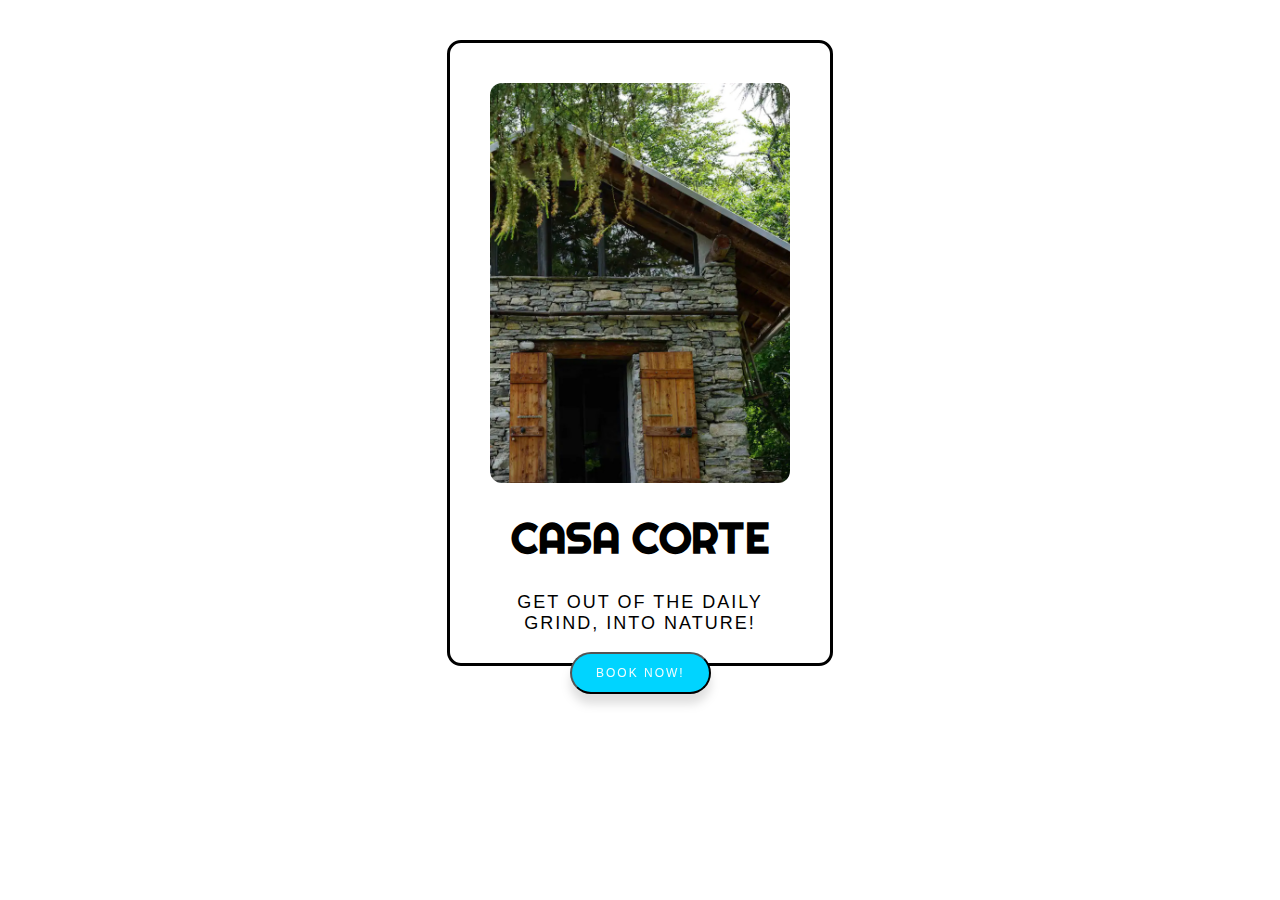
==== index.html @ 41e10824 "card finish" ====
<!DOCTYPE html>
<html lang="en">

<head>
  <meta charset="UTF-8">
  <meta http-equiv="X-UA-Compatible" content="IE=edge">
  <meta name="viewport" content="width=device-width, initial-scale=1.0">
  <title>Casa Corte</title>
  <link rel="stylesheet" href="style.css">
</head>

<body>
  <!-- Keep this div with the class card! -->
  <div class="card">
    <!-- Write your markup in here! Feel free to delete the title and the text! -->
      <div class="image"> </div>
      <h1>Casa Corte</h1>
      <p>Get out of the daily<br/>grind, into nature!</p>
      <div>
        <a href="https://www.airbnb.ch/rooms/12090847?source_impression_id=p3_1684247095_Ux4%2FIPW5lAQCP%2BaA"> <button class="button">BOOK NOW!</button>
        </a>
      </div>
  </div>
</body>
</html>
---- style.css ----
/** 
 * A very basic CSS reset:
 * More about CSS resets: https://meyerweb.com/eric/tools/css/reset/
 */
 @import url('https://fonts.googleapis.com/css2?family=Righteous&display=swap');


  /** 
   * Card sizing and positioning.
   * Don't mess with this!
   */

  
  .card {
    width: 300px;
    height: 540px;
    margin: 40px auto 0 auto;
  }

  
  /** 
   * Just some styling to make the card visible.
   * Feel free to change this!
   */
  
  .card {
    border-style: solid;
    border-color: black;
    border-radius: 14px;
    padding: 40px;
  }

  .image {
    width: 100%;
    height: 400px;
    background: url(Images/casa_corte.jpg);
    background-size: cover;
    background-position: center;
    border-radius: 12px;
  }
  
  h1{
    font-family: 'Righteous', sans-serif;
    text-align: center;
    color: black;
    text-transform: uppercase;
    font-size: 42px;
  }

  p {
    color: black;
    font-family: 'Lato', sans-serif;
    text-align: center;
    font-size: 18px;
    letter-spacing: 2px;  
    text-transform: uppercase;
  }

  .button {
    margin-left: 80px;
    background: rgba(0, 212, 255);;
    filter: drop-shadow(0 10px 5px rgba(0,0,0,0.125));
    color: rgba(255,255,255,0.95);
    padding: 12px 24px;
    border-radius: 24px;
    font-size: 12px;
    letter-spacing: 2px;  
  }
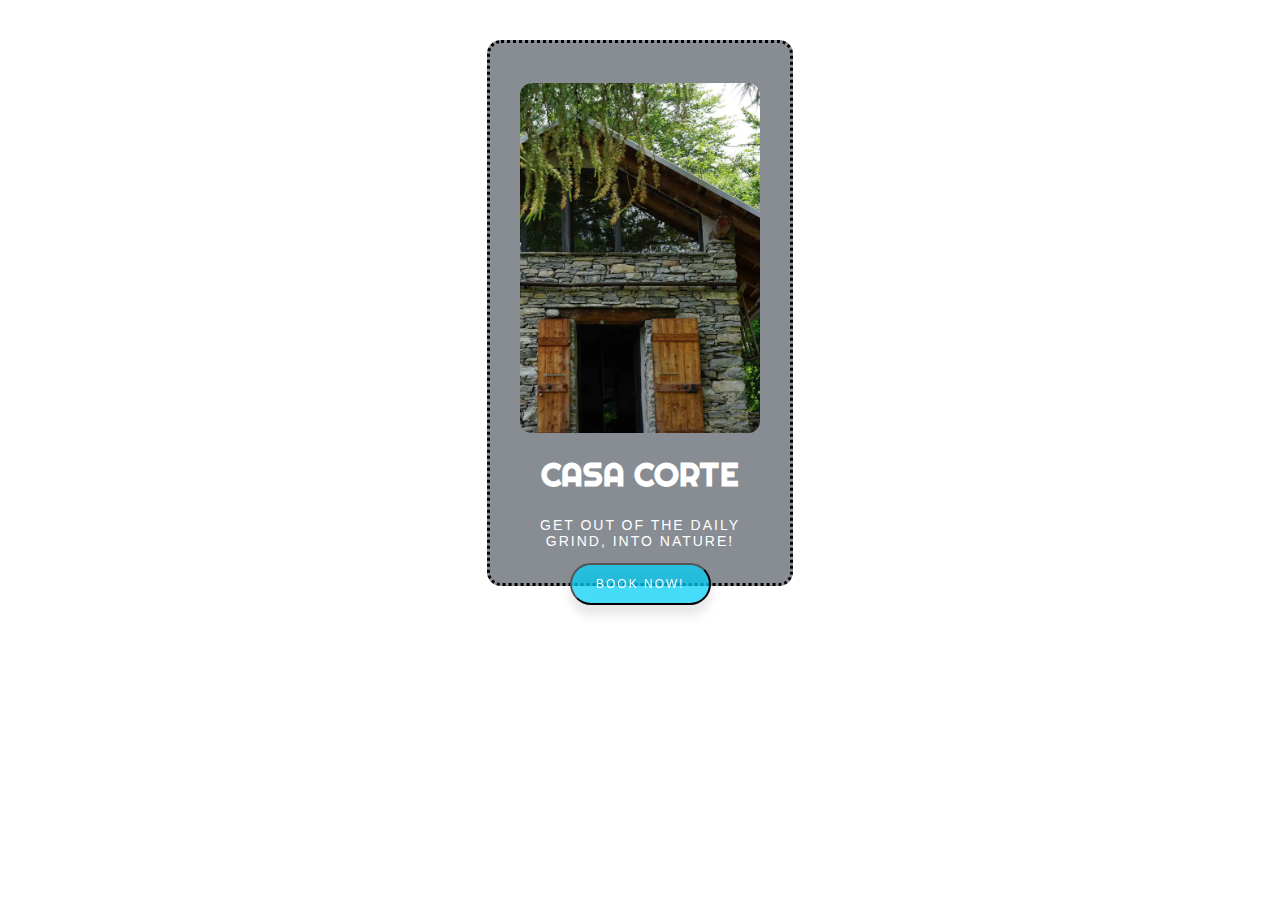
==== commit e99083c4: "finish" ====
--- a/index.html
+++ b/index.html
@@ -7,6 +7,13 @@
   <meta name="viewport" content="width=device-width, initial-scale=1.0">
   <title>Casa Corte</title>
   <link rel="stylesheet" href="style.css">
+  <style>
+    body {
+      background-image: url(Images/Background.jpg);
+      background-size: cover;
+      background-position: center;
+    }
+  </style>
 </head>
 
 <body>
--- a/style.css
+++ b/style.css
@@ -22,43 +22,44 @@
    * Just some styling to make the card visible.
    * Feel free to change this!
    */
-  
+
   .card {
-    border-style: solid;
+    background-color: rgba(17, 25, 40, 0.5);
+    border-style: dotted;
     border-color: black;
     border-radius: 14px;
-    padding: 40px;
   }
 
   .image {
-    width: 100%;
-    height: 400px;
+    width: 80%;
+    height: 350px;
     background: url(Images/casa_corte.jpg);
     background-size: cover;
-    background-position: center;
+    margin-left: 30px;
+    margin-top: 40px;
     border-radius: 12px;
   }
   
   h1{
     font-family: 'Righteous', sans-serif;
     text-align: center;
-    color: black;
+    color: white;
     text-transform: uppercase;
-    font-size: 42px;
+    font-size: 32px;
   }
 
   p {
-    color: black;
+    color: white;
     font-family: 'Lato', sans-serif;
     text-align: center;
-    font-size: 18px;
+    font-size: 14px;
     letter-spacing: 2px;  
     text-transform: uppercase;
   }
 
   .button {
     margin-left: 80px;
-    background: rgba(0, 212, 255);;
+    background: rgba(0, 212, 255,0.7);
     filter: drop-shadow(0 10px 5px rgba(0,0,0,0.125));
     color: rgba(255,255,255,0.95);
     padding: 12px 24px;
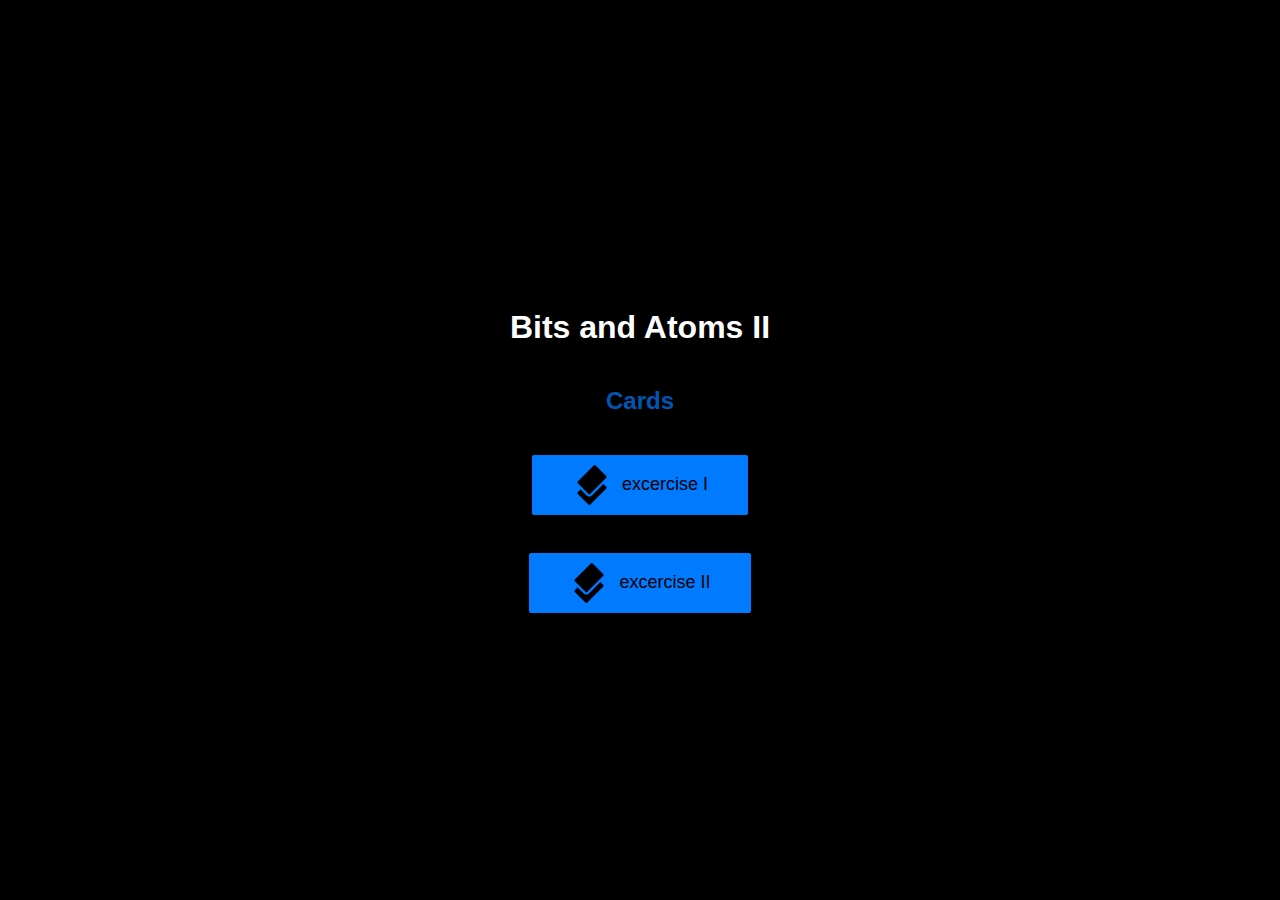
==== commit c58a63fe: "finish" ====
--- a/index.html
+++ b/index.html
@@ -1,32 +1,23 @@
 <!DOCTYPE html>
 <html lang="en">
-
 <head>
-  <meta charset="UTF-8">
-  <meta http-equiv="X-UA-Compatible" content="IE=edge">
-  <meta name="viewport" content="width=device-width, initial-scale=1.0">
-  <title>Casa Corte</title>
-  <link rel="stylesheet" href="style.css">
-  <style>
-    body {
-      background-image: url(Images/Background.jpg);
-      background-size: cover;
-      background-position: center;
-    }
-  </style>
+    <meta charset="UTF-8">
+    <meta http-equiv="X-UA-Compatible" content="IE=edge">
+    <meta name="viewport" content="width=device-width, initial-scale=1.0">
+    <link rel="stylesheet" href="style.css">
+    <title>Bits-and-atoms-II</title>
 </head>
-
 <body>
-  <!-- Keep this div with the class card! -->
-  <div class="card">
-    <!-- Write your markup in here! Feel free to delete the title and the text! -->
-      <div class="image"> </div>
-      <h1>Casa Corte</h1>
-      <p>Get out of the daily<br/>grind, into nature!</p>
-      <div>
-        <a href="https://www.airbnb.ch/rooms/12090847?source_impression_id=p3_1684247095_Ux4%2FIPW5lAQCP%2BaA"> <button class="button">BOOK NOW!</button>
-        </a>
-      </div>
-  </div>
+    <h1>Bits and Atoms II</h1>
+    <h2>Cards</h2>
+    <a href="./Card">
+        <img src="./image/card.png" alt="Icon 1">
+        excercise I
+    </a>
+    <br>
+    <a href="./Card 2/">
+        <img src="./image/card.png" alt="Icon 1">
+        excercise II
+    </a>
 </body>
 </html>--- a/style.css
+++ b/style.css
@@ -1,72 +1,50 @@
-/** 
- * A very basic CSS reset:
- * More about CSS resets: https://meyerweb.com/eric/tools/css/reset/
- */
- @import url('https://fonts.googleapis.com/css2?family=Righteous&display=swap');
-
-
-  /** 
-   * Card sizing and positioning.
-   * Don't mess with this!
-   */
-
+body {
+    display: flex;
+    flex-direction: column;
+    align-items: center;
+    justify-content: center;
+    height: 100vh;
+    margin: 0;
+    padding: 0;
+    font-family: Arial, sans-serif;
+    background-color: #000000;
+  }
   
-  .card {
-    width: 300px;
-    height: 540px;
-    margin: 40px auto 0 auto;
+  h1 {
+    color: white;
+    text-align: center;
   }
 
+  h2 {
+    color: #0056b3;
+    text-align: center;
+  }
+  a {
+    display: flex;
+    align-items: center;
+    background-color: #007bff;
+    padding: 10px 40px;
+    margin-top: 20px;
+    text-decoration: none;
+    border-radius: 2px;
+    color: #000;
+    font-size: 18px;
+    transition: background-color 0.3s;
+  }
   
-  /** 
-   * Just some styling to make the card visible.
-   * Feel free to change this!
-   */
-
-  .card {
-    background-color: rgba(17, 25, 40, 0.5);
-    border-style: dotted;
-    border-color: black;
-    border-radius: 14px;
+  a img {
+    width: 40px;
+    height: 40px;
+    margin-right: 10px;
   }
 
-  .image {
-    width: 80%;
-    height: 350px;
-    background: url(Images/casa_corte.jpg);
-    background-size: cover;
-    margin-left: 30px;
-    margin-top: 40px;
-    border-radius: 12px;
+ 
+  
+  a:hover {
+    background-color: #0056b3;
   }
   
-  h1{
-    font-family: 'Righteous', sans-serif;
-    text-align: center;
-    color: white;
-    text-transform: uppercase;
-    font-size: 32px;
-  }
-
-  p {
-    color: white;
-    font-family: 'Lato', sans-serif;
-    text-align: center;
-    font-size: 14px;
-    letter-spacing: 2px;  
-    text-transform: uppercase;
-  }
-
-  .button {
-    margin-left: 80px;
-    background: rgba(0, 212, 255,0.7);
-    filter: drop-shadow(0 10px 5px rgba(0,0,0,0.125));
-    color: rgba(255,255,255,0.95);
-    padding: 12px 24px;
-    border-radius: 24px;
-    font-size: 12px;
-    letter-spacing: 2px;  
-  }
-
-
+  
+  
+  /* Add the Font Awesome CSS link below in your HTML file */
   